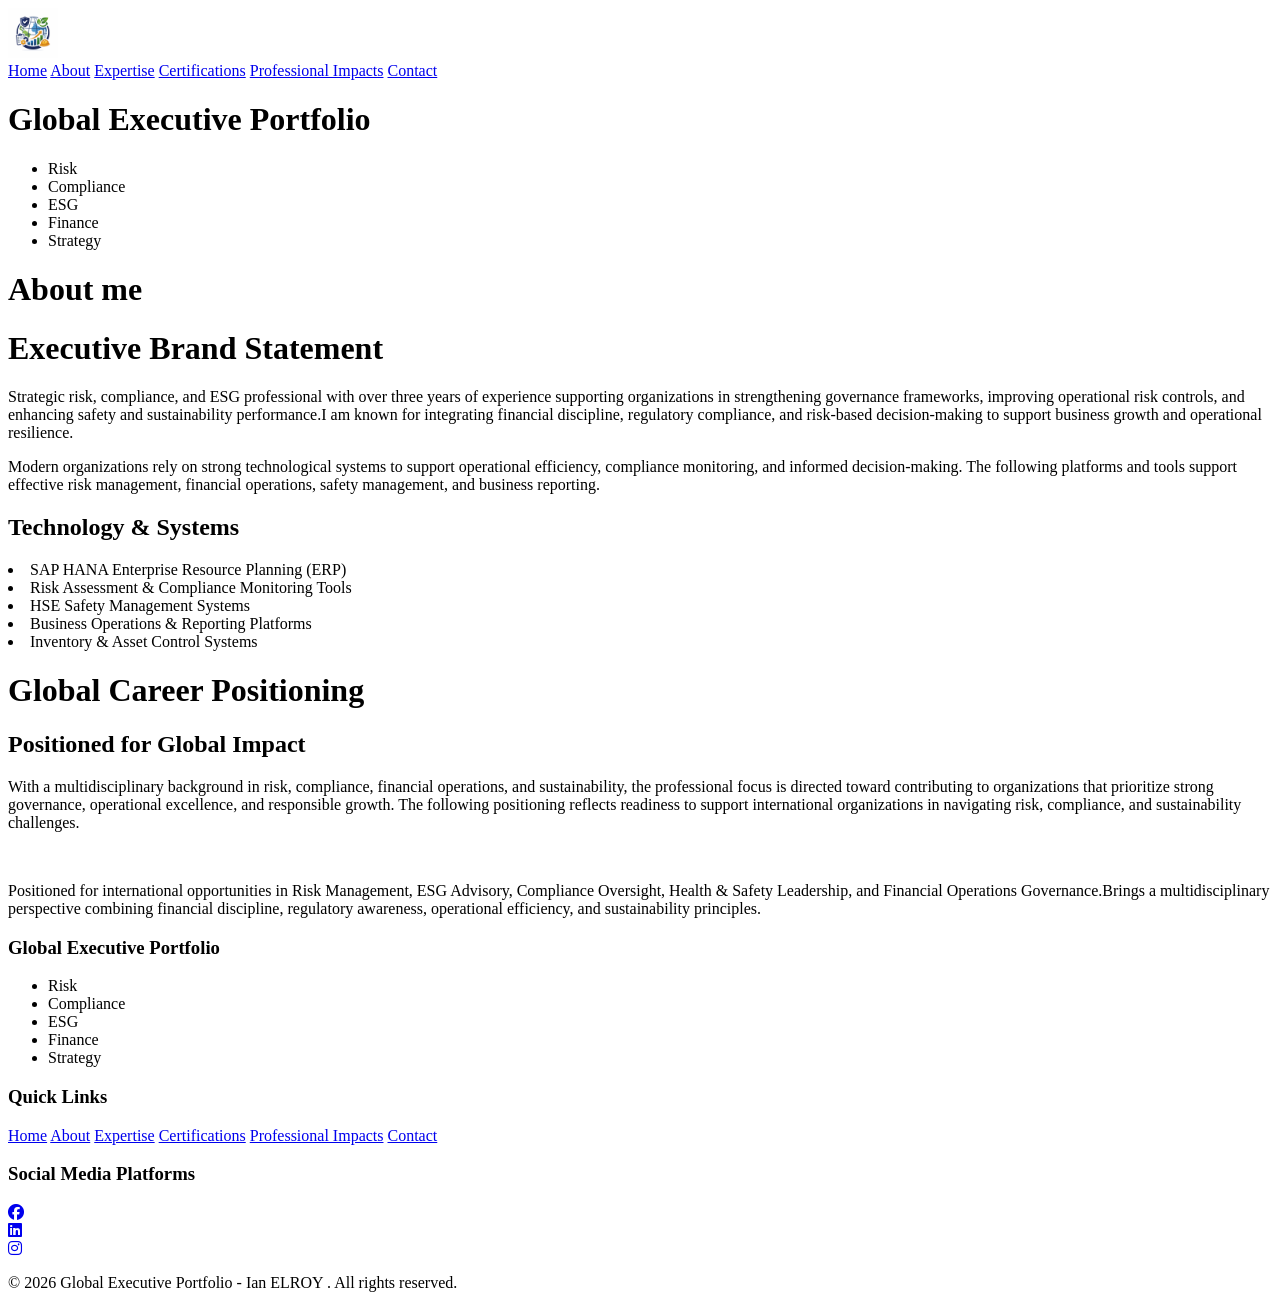
==== about.html @ 06d78c60 "first commit" ====
<!DOCTYPE html>
<html lang="en">
<head>
    <meta charset="UTF-8">
    <meta name="viewport" content="width=device-width, initial-scale=1.0">
    <title>Ian Elroy | Global Executive Portfolio</title>
    <link rel="stylesheet" href="styles.css">
     <link rel="stylesheet" href="https://cdnjs.cloudflare.com/ajax/libs/font-awesome/6.5.0/css/all.min.css">
    <img src="Portfolio icon.png" alt="portfolio icon" width="50px">
</head>
<body>
    <div class="navbar">
        <nav>
          <a href="index.html">Home</a>
          <a href="about.html">About</a>
          <a href="expertise.html">Expertise</a>
          <a href="certifications.html">Certifications</a>
          <a href="professional impact.html">Professional Impacts</a>
          <a href="contact.html">Contact</a>

        </nav>
    </div>
     <div>
        <h1>Global Executive Portfolio</h1>
        <ul>
            <li>Risk</li>
            <li>Compliance</li>
            <li>ESG</li>
            <li>Finance</li>
            <li>Strategy</li>
        </ul>
    </div>
    <h1>About me</h1>
    <div>
        <div>
            <h1>Executive Brand Statement</h1>
        <p>
            Strategic risk, compliance, and ESG professional with over three years of experience supporting
             organizations in strengthening governance frameworks, improving operational risk controls, and enhancing
              safety and sustainability performance.I am known for integrating financial discipline, regulatory compliance, 
              and risk-based decision-making to support business growth and operational resilience.
        </p>
        <p>
           Modern organizations rely on strong technological systems to support operational efficiency,
            compliance monitoring, and informed decision-making. The following platforms and tools support
             effective risk management, financial operations, safety management, and business reporting.
             
             <h2>Technology & Systems</h2>
             <li>SAP HANA Enterprise Resource Planning (ERP)</li>
             <li>Risk Assessment & Compliance Monitoring Tools</li>
             <li>HSE Safety Management Systems</li>
             <li>Business Operations & Reporting Platforms</li>
             <li>Inventory & Asset Control Systems</li>
        </p>
        </div>

    </div>
    <div>
        <h1>Global Career Positioning</h1>
        <h2>Positioned for Global Impact</h2>
        <p>
           With a multidisciplinary background in risk, compliance, financial operations, and sustainability, 
           the professional focus is directed toward contributing to organizations that prioritize strong governance,
            operational excellence, and responsible growth. The following positioning reflects readiness to
             support international organizations in navigating risk, compliance, and sustainability challenges. 
        </p><br>

        <p>
         Positioned for international opportunities in Risk Management, ESG Advisory, Compliance Oversight,
          Health & Safety Leadership, and Financial Operations Governance.Brings a multidisciplinary perspective
           combining financial discipline, regulatory awareness, operational efficiency, and sustainability principles.
        </p>
    </div>
     <div class="footer">
        <div class="global">
        <h3>Global Executive Portfolio</h3>
        <ul>
            <li>Risk</li>
            <li>Compliance</li>
            <li>ESG</li>
            <li>Finance</li>
            <li>Strategy</li>
        </ul>
        </div>
         
        <div class="quick-links">
        <h3>Quick Links</h3>
          <a href="index.html">Home</a>
          <a href="about.html">About</a>
          <a href="expertise.html">Expertise</a>
          <a href="certifications.html">Certifications</a>
          <a href="professional impact.html">Professional Impacts</a>
          <a href="contact.html">Contact</a>
          </div>

       <div class="media">
          <h3>Social Media Platforms</h3>
          <a href="https://facebook.com.com/Elroy Ian" target="_blank">
<i class="fa-brands fa-facebook"></i>
</a><br>

<a href="https://linkedin.com/in/yourusername" target="_blank">   
<i class="fa-brands fa-linkedin"></i>
</a><br>

<a href="https://instagram.com/_elroy4" target="_blank">  
<i class="fa-brands fa-instagram"></i>
</a><br>
   </div>
   <div>

   </div class="foote-bottom">
   <p>&copy; 2026 Global Executive Portfolio - Ian ELROY . All rights reserved.</p>

    </div>
    </div>
    
    
</body>
</html>
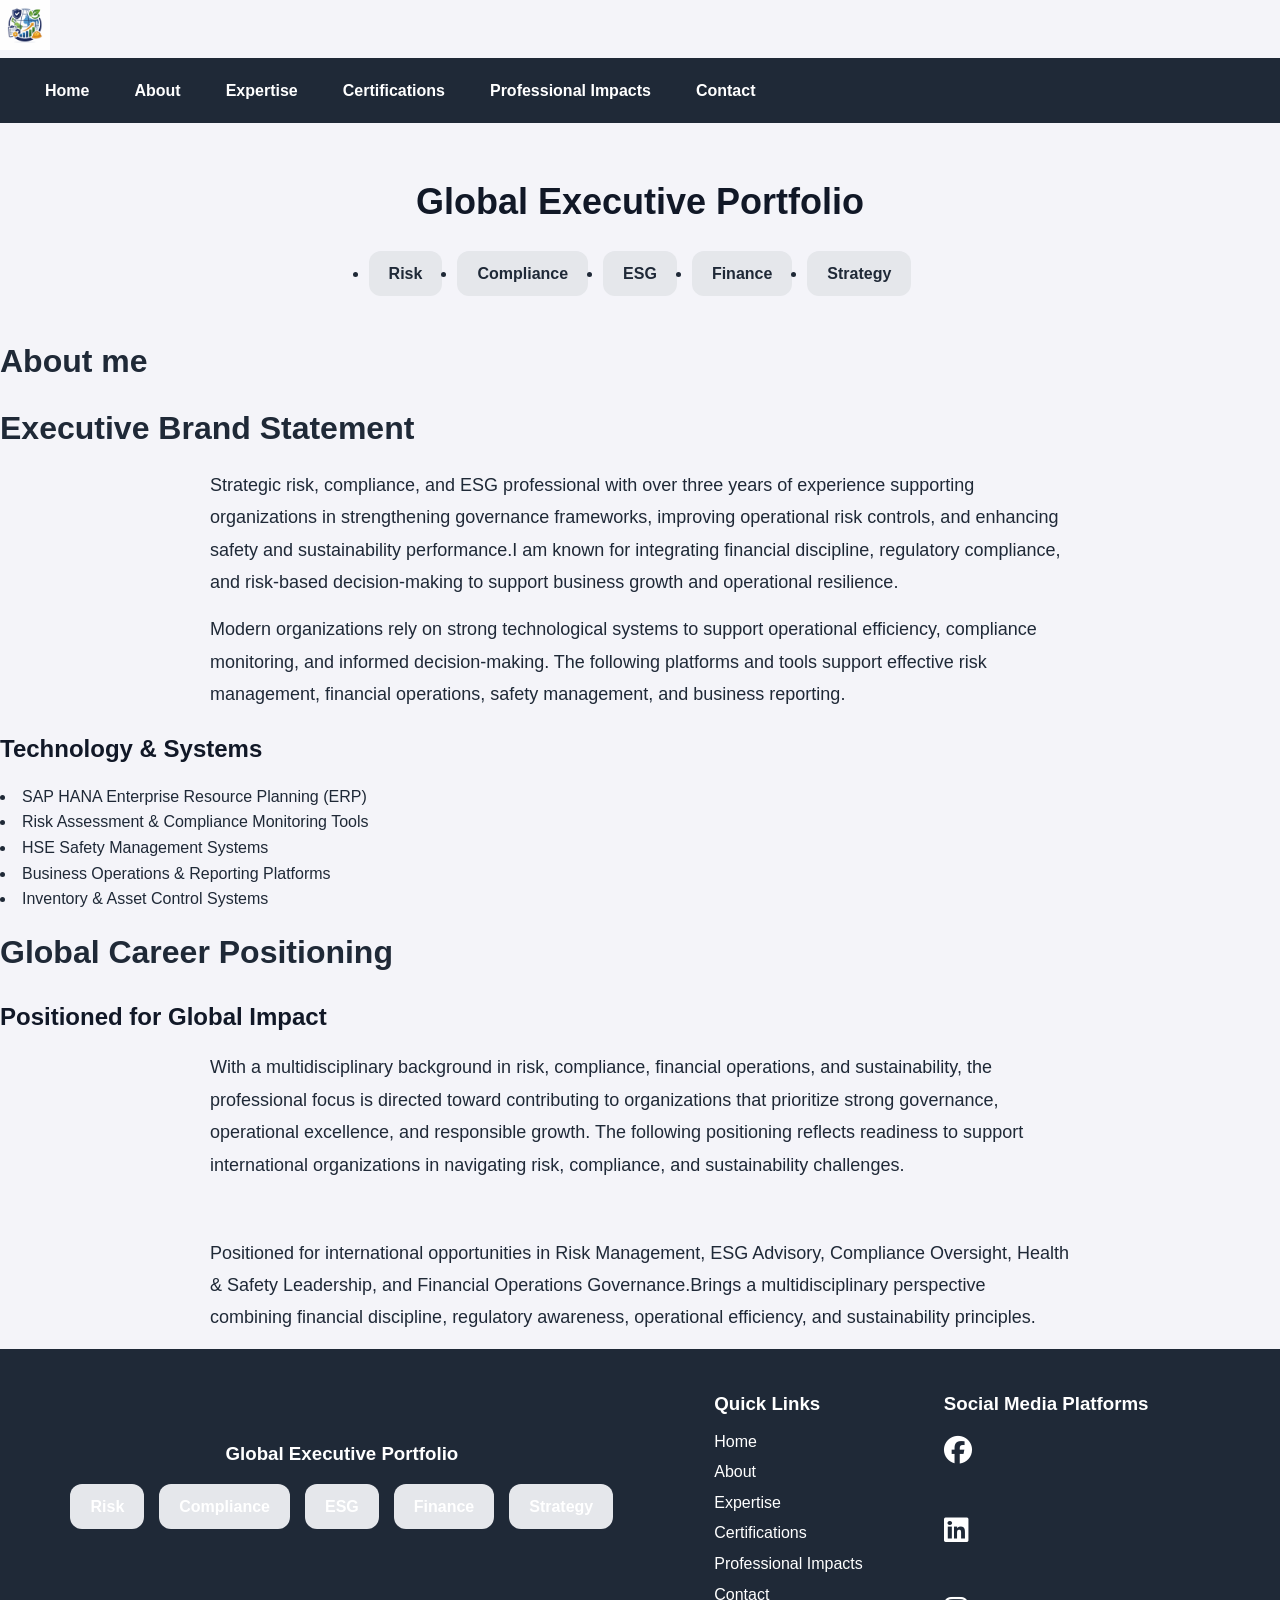
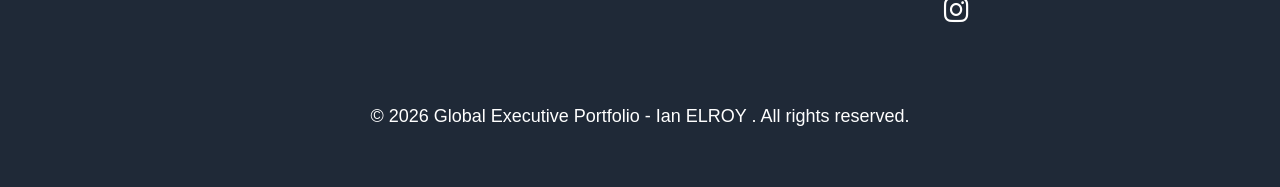
==== commit 9b12ec90: "added class to divs styled all the pages" ====
--- a/about.html
+++ b/about.html
@@ -10,7 +10,7 @@
 </head>
 <body>
     <div class="navbar">
-        <nav>
+        <nav class="nav-links">
           <a href="index.html">Home</a>
           <a href="about.html">About</a>
           <a href="expertise.html">Expertise</a>
@@ -20,7 +20,7 @@
 
         </nav>
     </div>
-     <div>
+     <div class="global">
         <h1>Global Executive Portfolio</h1>
         <ul>
             <li>Risk</li>
@@ -32,15 +32,15 @@
     </div>
     <h1>About me</h1>
     <div>
-        <div>
+        <div class="brand-statement">
             <h1>Executive Brand Statement</h1>
-        <p>
+        <p id="paragraph">
             Strategic risk, compliance, and ESG professional with over three years of experience supporting
              organizations in strengthening governance frameworks, improving operational risk controls, and enhancing
               safety and sustainability performance.I am known for integrating financial discipline, regulatory compliance, 
               and risk-based decision-making to support business growth and operational resilience.
         </p>
-        <p>
+        <p id="paragraph">
            Modern organizations rely on strong technological systems to support operational efficiency,
             compliance monitoring, and informed decision-making. The following platforms and tools support
              effective risk management, financial operations, safety management, and business reporting.
@@ -55,17 +55,17 @@
         </div>
 
     </div>
-    <div>
+    <div class="career-positioning">
         <h1>Global Career Positioning</h1>
         <h2>Positioned for Global Impact</h2>
-        <p>
+        <p class="paragraph">
            With a multidisciplinary background in risk, compliance, financial operations, and sustainability, 
            the professional focus is directed toward contributing to organizations that prioritize strong governance,
             operational excellence, and responsible growth. The following positioning reflects readiness to
              support international organizations in navigating risk, compliance, and sustainability challenges. 
         </p><br>
 
-        <p>
+        <p class="paragraph">
          Positioned for international opportunities in Risk Management, ESG Advisory, Compliance Oversight,
           Health & Safety Leadership, and Financial Operations Governance.Brings a multidisciplinary perspective
            combining financial discipline, regulatory awareness, operational efficiency, and sustainability principles.
@@ -109,7 +109,7 @@
    </div>
    <div>
 
-   </div class="foote-bottom">
+   </div class="footer-bottom">
    <p>&copy; 2026 Global Executive Portfolio - Ian ELROY . All rights reserved.</p>
 
     </div>
--- a/styles.css
+++ b/styles.css
@@ -0,0 +1,244 @@
+/* =================== GENERAL RESET =================== */
+* {
+    box-sizing: border-box;
+    margin: 0;
+    padding: 0;
+}
+
+body {
+    font-family: 'Segoe UI', Tahoma, Geneva, Verdana, sans-serif;
+    background-color: #f4f4f9;
+    color: #1f2937;
+    line-height: 1.6;
+}
+
+/* =================== NAVBAR =================== */
+.navbar {
+    background-color: #1f2937;
+    display: flex;
+    align-items: center;
+    justify-content: space-between;
+    padding: 12px 30px;
+    flex-wrap: wrap;
+}
+
+.navbar img {
+    border-radius: 50%;
+    margin-right: 20px;
+    width: 50px;
+}
+
+.nav-links {
+    display: flex;
+    gap: 15px;
+    flex-wrap: wrap;
+}
+
+.nav-links a {
+    color: white;
+    text-decoration: none;
+    padding: 8px 15px;
+    border-radius: 6px;
+    font-weight: 600;
+    transition: 0.3s;
+}
+
+.nav-links a:hover,
+.nav-links a.active {
+    background-color: gold;
+    color: #1f2937;
+}
+
+/* =================== GLOBAL HERO =================== */
+.global {
+    text-align: center;
+    margin: 50px 20px 40px;
+}
+
+.global h1 {
+    font-size: 36px;
+    margin-bottom: 20px;
+    color: #111827;
+}
+
+.global ul {
+    display: flex;
+    justify-content: center;
+    gap: 15px;
+    flex-wrap: wrap;
+    margin-top: 15px;
+}
+
+.global ul li {
+    background: #e5e7eb;
+    padding: 10px 20px;
+    border-radius: 12px;
+    font-weight: 600;
+    transition: 0.3s;
+}
+
+.global ul li:hover {
+    background-color: gold;
+    color: #1f2937;
+}
+
+/* =================== HEADINGS & PARAGRAPHS =================== */
+h1, h2, h3 {
+    margin-bottom: 15px;
+    font-weight: 700;
+}
+
+h2 {
+    color: #111827;
+    margin-top: 20px;
+}
+
+p, .paragraph, .impact, .para {
+    max-width: 900px;
+    margin: 15px auto;
+    padding: 0 20px;
+    font-size: 18px;
+    line-height: 1.8;
+}
+
+/* =================== EXPERTISE & CERTIFICATIONS =================== */
+.expertise li,
+.professional-certs li {
+    background-color: #e5e7eb;
+    margin: 8px 0;
+    padding: 10px 15px;
+    border-radius: 8px;
+    transition: 0.3s;
+    font-weight: 500;
+}
+
+.expertise li:hover,
+.professional-certs li:hover {
+    background-color: gold;
+    color: #1f2937;
+}
+
+/* =================== FORMS =================== */
+.forms form {
+    max-width: 600px;
+    margin: 20px auto;
+    display: flex;
+    flex-direction: column;
+    gap: 15px;
+}
+
+.forms input,
+.forms textarea {
+    padding: 12px;
+    border-radius: 6px;
+    border: 1px solid #d1d5db;
+    font-size: 16px;
+    resize: vertical;
+    transition: 0.3s;
+}
+
+.forms input:focus,
+.forms textarea:focus {
+    border-color: gold;
+    outline: none;
+}
+
+.forms button {
+    padding: 12px 20px;
+    background-color: #1f2937;
+    color: white;
+    font-size: 16px;
+    border: none;
+    border-radius: 6px;
+    cursor: pointer;
+    transition: 0.3s;
+    font-weight: 600;
+}
+
+.forms button:hover {
+    background-color: gold;
+    color: #1f2937;
+}
+
+/* =================== SOCIAL MEDIA ICONS =================== */
+.media a,
+.social-media a {
+    font-size: 28px;
+    margin-right: 15px;
+    transition: 0.3s;
+    color: #1f2937;
+}
+
+.media a:hover,
+.social-media a:hover {
+    color: gold;
+}
+
+/* =================== FOOTER =================== */
+.footer {
+    background-color: #1f2937;
+    color: white;
+    display: flex;
+    flex-wrap: wrap;
+    justify-content: space-around;
+    padding: 40px 20px;
+    gap: 20px;
+}
+
+.footer h3 {
+    margin-bottom: 10px;
+}
+
+.footer ul {
+    list-style: none;
+    padding: 0;
+}
+
+.footer a {
+    color: white;
+    text-decoration: none;
+    display: block;
+    margin: 5px 0;
+    transition: 0.3s;
+}
+
+.footer a:hover {
+    color: gold;
+}
+
+.footer-bottom {
+    width: 100%;
+    text-align: center;
+    margin-top: 20px;
+    border-top: 1px solid #374151;
+    padding-top: 15px;
+}
+
+/* =================== BUTTONS GENERAL =================== */
+button, .btn {
+    cursor: pointer;
+    border-radius: 6px;
+    transition: 0.3s;
+}
+
+button:hover, .btn:hover {
+    transform: scale(1.05);
+}
+
+/* =================== RESPONSIVE =================== */
+@media (max-width: 768px) {
+    .global ul {
+        flex-direction: column;
+        gap: 10px;
+    }
+
+    .footer {
+        flex-direction: column;
+        text-align: center;
+    }
+
+    .nav-links {
+        flex-direction: column;
+        gap: 10px;
+    }
+}
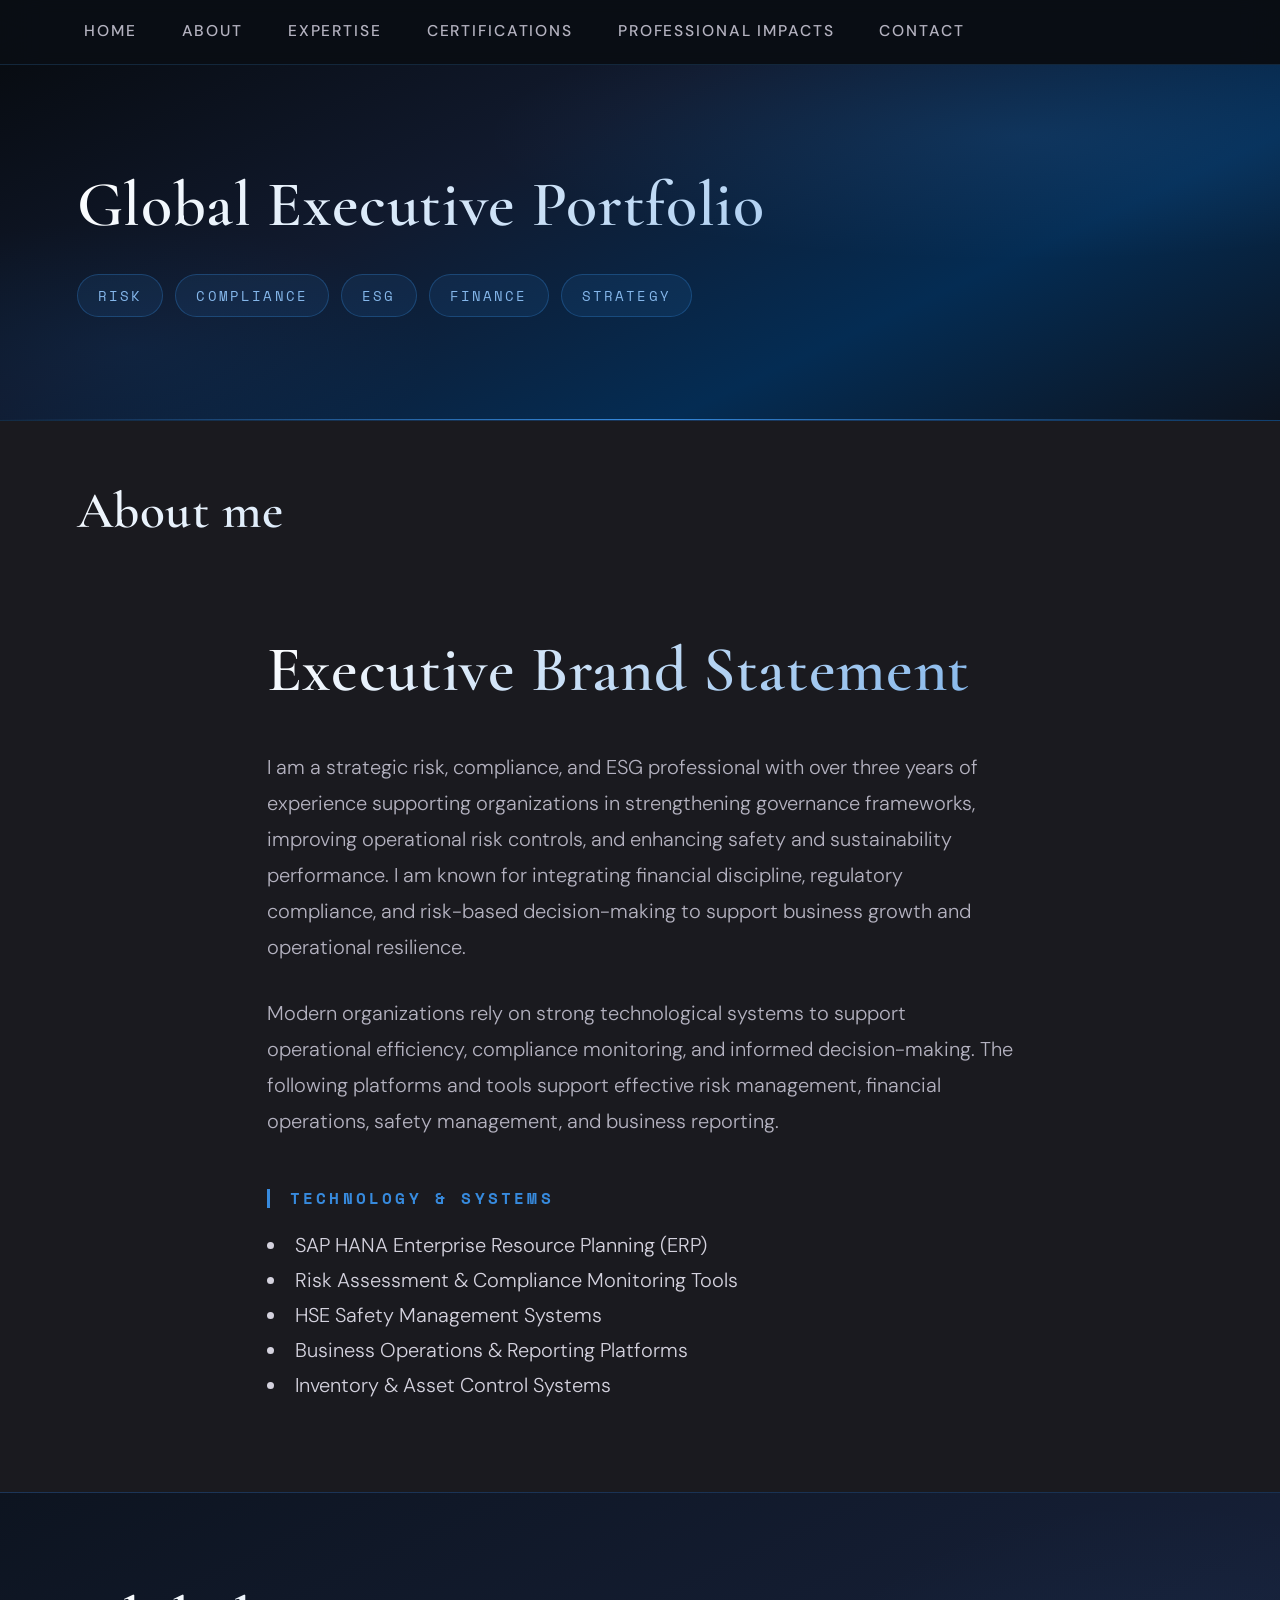
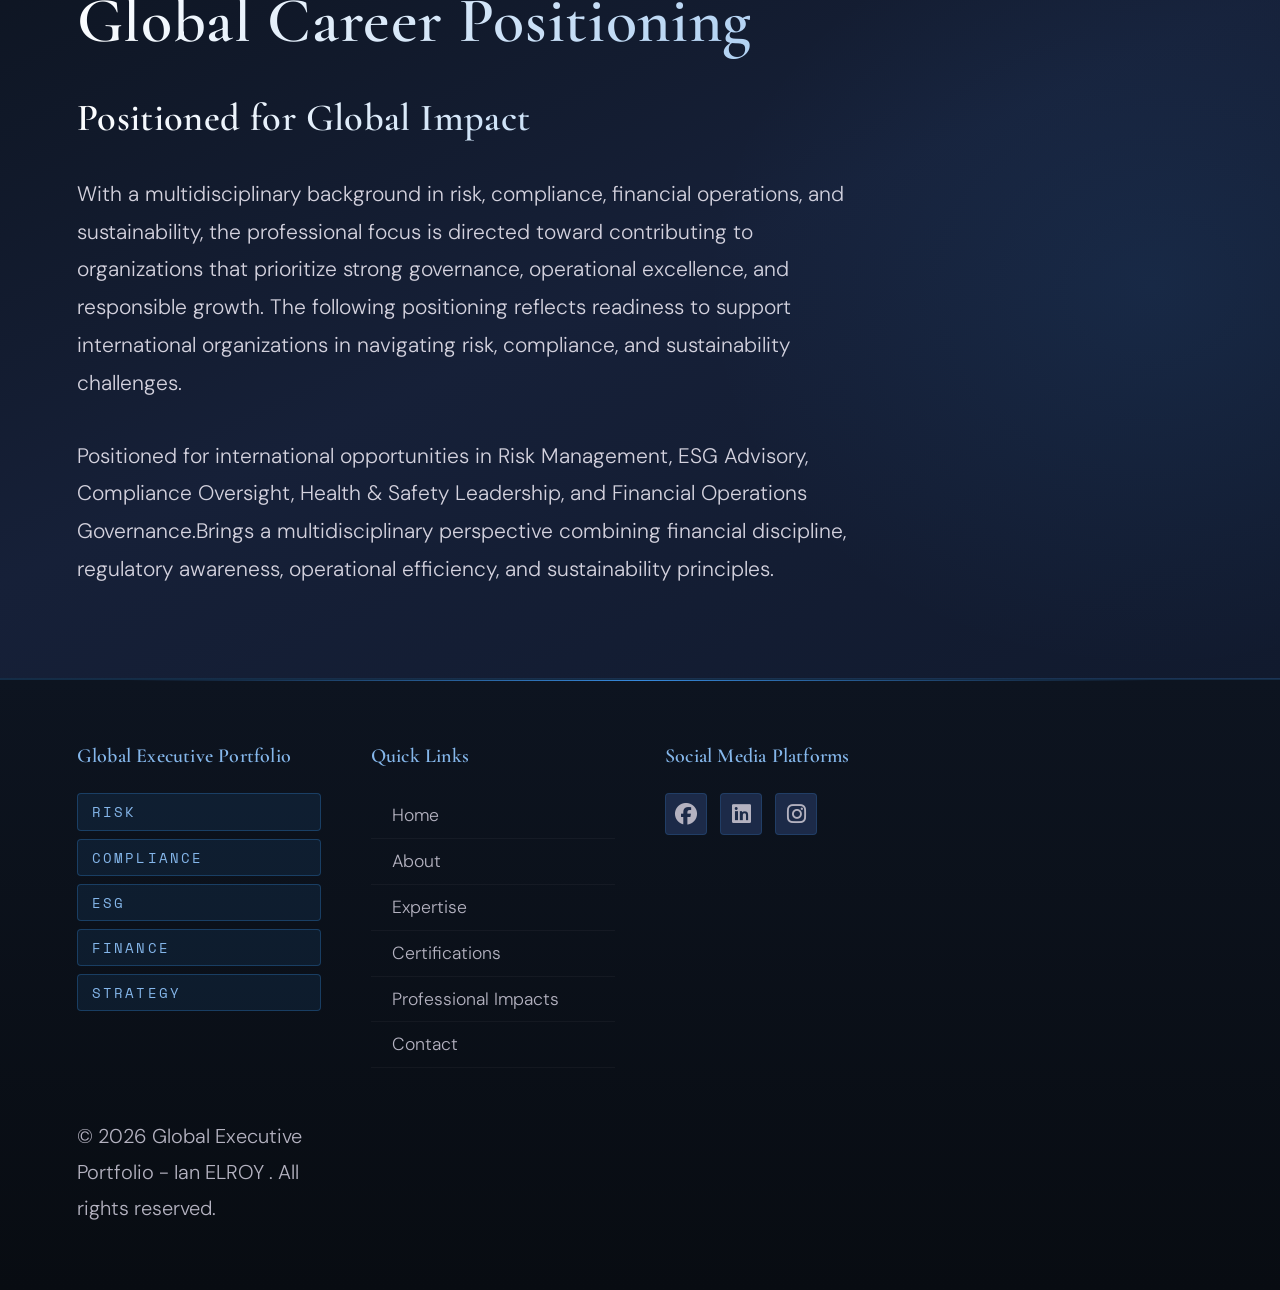
==== commit 50a1689f: "improved on the styling added some content" ====
--- a/about.html
+++ b/about.html
@@ -5,8 +5,9 @@
     <meta name="viewport" content="width=device-width, initial-scale=1.0">
     <title>Ian Elroy | Global Executive Portfolio</title>
     <link rel="stylesheet" href="styles.css">
+    <link rel="icon" type="image/x-icon" href="Portfolio icon.png">
      <link rel="stylesheet" href="https://cdnjs.cloudflare.com/ajax/libs/font-awesome/6.5.0/css/all.min.css">
-    <img src="Portfolio icon.png" alt="portfolio icon" width="50px">
+   
 </head>
 <body>
     <div class="navbar">
@@ -35,9 +36,9 @@
         <div class="brand-statement">
             <h1>Executive Brand Statement</h1>
         <p id="paragraph">
-            Strategic risk, compliance, and ESG professional with over three years of experience supporting
+           I am a strategic risk, compliance, and ESG professional with over three years of experience supporting
              organizations in strengthening governance frameworks, improving operational risk controls, and enhancing
-              safety and sustainability performance.I am known for integrating financial discipline, regulatory compliance, 
+              safety and sustainability performance. I am known for integrating financial discipline, regulatory compliance, 
               and risk-based decision-making to support business growth and operational resilience.
         </p>
         <p id="paragraph">
@@ -56,8 +57,8 @@
 
     </div>
     <div class="career-positioning">
-        <h1>Global Career Positioning</h1>
-        <h2>Positioned for Global Impact</h2>
+        <h1>Global Career Positioning</h1><br>
+        <h2>Positioned for Global Impact</h2><br>
         <p class="paragraph">
            With a multidisciplinary background in risk, compliance, financial operations, and sustainability, 
            the professional focus is directed toward contributing to organizations that prioritize strong governance,
--- a/styles.css
+++ b/styles.css
@@ -1,244 +1,967 @@
-/* =================== GENERAL RESET =================== */
-* {
-    box-sizing: border-box;
-    margin: 0;
-    padding: 0;
+/* ============================================
+   IAN ELROY | GLOBAL EXECUTIVE PORTFOLIO
+   Modern Executive CSS — Dark Edition
+   ============================================ */
+
+@import url('https://fonts.googleapis.com/css2?family=Cormorant+Garamond:wght@300;400;600&family=DM+Sans:wght@300;400;500;600&family=Space+Mono&display=swap');
+
+/* ── CSS Variables ── */
+:root {
+  --blue-50:  #e6f1fb;
+  --blue-200: #85b7eb;
+  --blue-400: #378add;
+  --blue-600: #185fa5;
+  --blue-800: #0c447c;
+  --blue-900: #042c53;
+
+  --dark-900: #080c12;
+  --dark-800: #0d1420;
+  --dark-700: #111a2e;
+  --dark-600: #162038;
+  --dark-500: #1c2a48;
+  --dark-400: #243058;
+
+  --grey-900: #1a1a1f;
+  --grey-800: #222228;
+  --grey-700: #2e2e36;
+  --grey-600: #3a3a44;
+  --grey-200: #b4b2c0;
+  --grey-100: #d4d2de;
+  --grey-50:  #f0eff5;
+
+  --accent: #378add;
+  --accent-light: #85b7eb;
+  --accent-glow: rgba(55, 138, 221, 0.25);
+
+  --font-display: 'Cormorant Garamond', Georgia, serif;
+  --font-body: 'DM Sans', system-ui, sans-serif;
+  --font-mono: 'Space Mono', monospace;
+
+  --ease-out: cubic-bezier(0.16, 1, 0.3, 1);
+  --ease-in-out: cubic-bezier(0.76, 0, 0.24, 1);
+
+  --radius-sm: 4px;
+  --radius-md: 10px;
+  --radius-lg: 18px;
+  --radius-xl: 28px;
+
+  --shadow-blue: 0 0 40px rgba(55, 138, 221, 0.15);
+  --shadow-card: 0 8px 40px rgba(0, 0, 0, 0.45);
+}
+
+/* ── Reset & Base ── */
+*, *::before, *::after {
+  box-sizing: border-box;
+  margin: 0;
+  padding: 0;
+}
+
+html {
+  scroll-behavior: smooth;
+  font-size: 20px;
 }
 
 body {
-    font-family: 'Segoe UI', Tahoma, Geneva, Verdana, sans-serif;
-    background-color: #f4f4f9;
-    color: #1f2937;
-    line-height: 1.6;
-}
-
-/* =================== NAVBAR =================== */
+  font-family: var(--font-body);
+  font-weight: 300;
+  line-height: 1.75;
+  color: var(--grey-100);
+  background-color: var(--grey-900);
+  overflow-x: hidden;
+  -webkit-font-smoothing: antialiased;
+}
+
+/* ── Typography ── */
+h1, h2, h3 {
+  font-family: var(--font-display);
+  font-weight: 600;
+  letter-spacing: 0.01em;
+  line-height: 1.2;
+  animation: fadeSlideIn 0.9s var(--ease-out) both;
+}
+
+h1 { font-size: clamp(2rem, 5vw, 3.5rem); }
+h2 { font-size: clamp(1.4rem, 3vw, 2.2rem); }
+h3 { font-size: clamp(1.1rem, 2vw, 1.5rem); }
+
+p { font-size: 1rem; color: var(--grey-200); line-height: 1.8; }
+
+a {
+  color: var(--accent-light);
+  text-decoration: none;
+  transition: color 0.3s var(--ease-out);
+}
+a:hover { color: #fff; }
+
+ul { list-style: none; }
+
+/* ── Animations ── */
+@keyframes fadeSlideIn {
+  from { opacity: 0; transform: translateY(24px); }
+  to   { opacity: 1; transform: translateY(0); }
+}
+
+@keyframes pulseGlow {
+  0%, 100% { box-shadow: 0 0 0 0 var(--accent-glow); }
+  50%       { box-shadow: 0 0 0 12px transparent; }
+}
+
+@keyframes borderShimmer {
+  0%   { background-position: 0% 50%; }
+  100% { background-position: 200% 50%; }
+}
+
+/* Heading color animation — ease-in-out blue effect */
+h1, h2 {
+  background: linear-gradient(135deg, #fff 0%, var(--accent-light) 50%, #fff 100%);
+  background-size: 200% auto;
+  -webkit-background-clip: text;
+  -webkit-text-fill-color: transparent;
+  background-clip: text;
+  animation: fadeSlideIn 0.9s var(--ease-out) both, borderShimmer 5s var(--ease-in-out) infinite;
+}
+
+h3 {
+  color: var(--accent-light);
+  animation: fadeSlideIn 0.9s var(--ease-out) both;
+}
+
+/* =============================================
+   NAVBAR
+   ============================================= */
 .navbar {
-    background-color: #1f2937;
-    display: flex;
-    align-items: center;
-    justify-content: space-between;
-    padding: 12px 30px;
-    flex-wrap: wrap;
-}
-
-.navbar img {
-    border-radius: 50%;
-    margin-right: 20px;
-    width: 50px;
+  position: sticky;
+  top: 0;
+  z-index: 1000;
+  background: rgba(8, 12, 18, 0.85);
+  backdrop-filter: blur(20px) saturate(180%);
+  border-bottom: 1px solid rgba(55, 138, 221, 0.2);
+  padding: 0 clamp(1.5rem, 5vw, 4rem);
 }
 
 .nav-links {
-    display: flex;
-    gap: 15px;
-    flex-wrap: wrap;
+  display: flex;
+  align-items: center;
+  gap: 0.25rem;
+  height: 64px;
+  flex-wrap: wrap;
 }
 
 .nav-links a {
-    color: white;
-    text-decoration: none;
-    padding: 8px 15px;
-    border-radius: 6px;
-    font-weight: 600;
-    transition: 0.3s;
-}
-
-.nav-links a:hover,
-.nav-links a.active {
-    background-color: gold;
-    color: #1f2937;
-}
-
-/* =================== GLOBAL HERO =================== */
+  font-family: var(--font-body);
+  font-size: 0.78rem;
+  font-weight: 500;
+  letter-spacing: 0.12em;
+  text-transform: uppercase;
+  color: var(--grey-200);
+  padding: 0.5rem 1rem;
+  border-radius: var(--radius-sm);
+  position: relative;
+  transition: color 0.35s var(--ease-out), background 0.35s var(--ease-out);
+}
+
+.nav-links a::after {
+  content: '';
+  position: absolute;
+  bottom: 4px;
+  left: 50%;
+  transform: translateX(-50%) scaleX(0);
+  width: 60%;
+  height: 1.5px;
+  background: var(--accent);
+  border-radius: 2px;
+  transition: transform 0.35s var(--ease-out);
+}
+
+.nav-links a:hover {
+  color: #fff;
+  background: rgba(55, 138, 221, 0.08);
+}
+
+.nav-links a:hover::after {
+  transform: translateX(-50%) scaleX(1);
+}
+
+/* =============================================
+   HERO HEADER — Global Banner
+   (Blue + Black gradient — home, about, certifications)
+   ============================================= */
 .global {
-    text-align: center;
-    margin: 50px 20px 40px;
+  background: linear-gradient(155deg, var(--dark-900) 0%, var(--dark-700) 35%, var(--blue-900) 70%, var(--dark-800) 100%);
+  padding: clamp(3rem, 8vw, 6rem) clamp(1.5rem, 6vw, 5rem);
+  position: relative;
+  overflow: hidden;
+  border-bottom: 1px solid rgba(55, 138, 221, 0.25);
+}
+
+.global::before {
+  content: '';
+  position: absolute;
+  inset: 0;
+  background:
+    radial-gradient(ellipse 60% 50% at 80% 20%, rgba(55, 138, 221, 0.15) 0%, transparent 70%),
+    radial-gradient(ellipse 40% 60% at 10% 80%, rgba(12, 68, 124, 0.2) 0%, transparent 60%);
+  pointer-events: none;
+}
+
+.global::after {
+  content: '';
+  position: absolute;
+  bottom: 0;
+  left: 0;
+  right: 0;
+  height: 1px;
+  background: linear-gradient(90deg, transparent, var(--accent), transparent);
 }
 
 .global h1 {
-    font-size: 36px;
-    margin-bottom: 20px;
-    color: #111827;
+  margin-bottom: 1.5rem;
+  position: relative;
+  z-index: 1;
+}
+
+.global h3 {
+  font-size: 1.1rem;
+  margin-bottom: 1rem;
 }
 
 .global ul {
-    display: flex;
-    justify-content: center;
-    gap: 15px;
-    flex-wrap: wrap;
-    margin-top: 15px;
+  display: flex;
+  flex-wrap: wrap;
+  gap: 0.6rem;
+  position: relative;
+  z-index: 1;
 }
 
 .global ul li {
-    background: #e5e7eb;
-    padding: 10px 20px;
-    border-radius: 12px;
-    font-weight: 600;
-    transition: 0.3s;
+  font-family: var(--font-mono);
+  font-size: 0.72rem;
+  letter-spacing: 0.15em;
+  text-transform: uppercase;
+  color: var(--accent-light);
+  background: rgba(55, 138, 221, 0.1);
+  border: 1px solid rgba(55, 138, 221, 0.3);
+  padding: 0.4rem 1rem;
+  border-radius: 100px;
+  transition: all 0.3s var(--ease-out);
 }
 
 .global ul li:hover {
-    background-color: gold;
-    color: #1f2937;
-}
-
-/* =================== HEADINGS & PARAGRAPHS =================== */
-h1, h2, h3 {
-    margin-bottom: 15px;
-    font-weight: 700;
-}
-
-h2 {
-    color: #111827;
-    margin-top: 20px;
-}
-
-p, .paragraph, .impact, .para {
-    max-width: 900px;
-    margin: 15px auto;
-    padding: 0 20px;
-    font-size: 18px;
-    line-height: 1.8;
-}
-
-/* =================== EXPERTISE & CERTIFICATIONS =================== */
-.expertise li,
+  background: rgba(55, 138, 221, 0.25);
+  border-color: var(--accent);
+  transform: translateY(-2px);
+}
+
+/* =============================================
+   WELCOME SECTION (Home Page)
+   ============================================= */
+.welcome {
+  display: grid;
+  grid-template-columns: 1fr 1fr;
+  gap: 4rem;
+  align-items: center;
+  padding: clamp(3rem, 7vw, 6rem) clamp(1.5rem, 6vw, 5rem);
+  background: var(--grey-900);
+  position: relative;
+}
+
+.welcome::before {
+  content: '';
+  position: absolute;
+  top: 0; left: 0; right: 0;
+  height: 1px;
+  background: linear-gradient(90deg, transparent, rgba(55, 138, 221, 0.3), transparent);
+}
+
+.welcome h2 {
+  font-size: clamp(1.2rem, 2vw, 1.6rem);
+  color: var(--accent);
+  -webkit-text-fill-color: var(--accent);
+  background: none;
+  animation: fadeSlideIn 0.8s var(--ease-out) 0.1s both;
+  margin-bottom: 0.5rem;
+}
+
+.paragragh-1 { animation: fadeSlideIn 0.8s var(--ease-out) 0.3s both; }
+
+/* Image — hover brightening + blue border box */
+.img {
+  position: relative;
+  display: inline-block;
+  animation: fadeSlideIn 0.9s var(--ease-out) 0.2s both;
+}
+
+.img::before {
+  content: '';
+  position: absolute;
+  inset: -3px;
+  background: linear-gradient(135deg, var(--accent), var(--blue-800), var(--accent-light), var(--blue-600));
+  border-radius: var(--radius-lg);
+  z-index: 0;
+  background-size: 300% 300%;
+  animation: borderShimmer 4s linear infinite;
+}
+
+.img img,
+.welcome img {
+  display: block;
+  width: 100%;
+  max-width: 420px;
+  height: auto;
+  border-radius: calc(var(--radius-lg) - 2px);
+  position: relative;
+  z-index: 1;
+  filter: brightness(0.85) contrast(1.05);
+  transition:
+    filter 0.5s var(--ease-out),
+    transform 0.5s var(--ease-out);
+}
+
+.img:hover img,
+.welcome .img:hover img {
+  filter: brightness(1.1) contrast(1.05) saturate(1.1);
+  transform: scale(1.02);
+}
+
+/* =============================================
+   ABOUT PAGE
+   ============================================= */
+.brand-statement {
+  background: var(--grey-900);
+  padding: clamp(3rem, 7vw, 6rem) clamp(1.5rem, 6vw, 5rem);
+  max-width: 900px;
+  margin: 0 auto;
+  animation: fadeSlideIn 0.9s var(--ease-out) both;
+}
+
+.brand-statement h1 { margin-bottom: 2rem; }
+
+.brand-statement h2 {
+  font-family: var(--font-mono);
+  font-size: 0.8rem;
+  letter-spacing: 0.2em;
+  text-transform: uppercase;
+  color: var(--accent);
+  -webkit-text-fill-color: var(--accent);
+  background: none;
+  animation: none;
+  margin: 2.5rem 0 1rem;
+  border-left: 3px solid var(--accent);
+  padding-left: 1rem;
+}
+
+#paragraph {
+  margin-bottom: 1.5rem;
+  font-size: 1rem;
+  color: var(--grey-200);
+}
+
+#paragraph li {
+  padding: 0.5rem 0 0.5rem 1.5rem;
+  font-size: 0.95rem;
+  color: var(--grey-100);
+  position: relative;
+  border-bottom: 1px solid rgba(255,255,255,0.05);
+}
+
+#paragraph li::before {
+  content: '▸';
+  position: absolute;
+  left: 0;
+  color: var(--accent);
+}
+
+/* Career Positioning */
+.career-positioning {
+  background: linear-gradient(155deg, var(--dark-800) 0%, var(--dark-600) 50%, var(--dark-700) 100%);
+  padding: clamp(3rem, 7vw, 6rem) clamp(1.5rem, 6vw, 5rem);
+  position: relative;
+  border-top: 1px solid rgba(55, 138, 221, 0.2);
+  border-bottom: 1px solid rgba(55, 138, 221, 0.2);
+}
+
+.career-positioning::before {
+  content: '';
+  position: absolute;
+  inset: 0;
+  background: radial-gradient(ellipse 50% 70% at 90% 50%, rgba(55, 138, 221, 0.1) 0%, transparent 70%);
+  pointer-events: none;
+}
+
+.career-positioning .paragraph {
+  max-width: 780px;
+  font-size: 1.05rem;
+  color: var(--grey-100);
+}
+
+/* =============================================
+   EXPERTISE PAGE
+   ============================================= */
+.expertise {
+  background: var(--grey-900);
+  padding: clamp(3rem, 7vw, 6rem) clamp(1.5rem, 6vw, 5rem);
+}
+
+.expertise h2 {
+  margin-bottom: 2rem;
+  font-size: 1.6rem;
+}
+
+.expertise .paragraph {
+  max-width: 820px;
+  margin-bottom: 3rem;
+  font-size: 1.05rem;
+}
+
+.expertise li {
+  display: flex;
+  align-items: center;
+  gap: 1rem;
+  background: var(--grey-800);
+  border: 1px solid var(--grey-700);
+  border-left: 3px solid var(--accent);
+  border-radius: var(--radius-md);
+  padding: 1.1rem 1.5rem;
+  margin-bottom: 0.75rem;
+  font-size: 0.95rem;
+  font-weight: 400;
+  color: var(--grey-100);
+  transition: all 0.35s var(--ease-out);
+  cursor: default;
+  animation: fadeSlideIn 0.6s var(--ease-out) both;
+}
+
+.expertise li:hover {
+  background: var(--grey-700);
+  border-left-color: var(--accent-light);
+  transform: translateX(6px);
+  color: #fff;
+  box-shadow: -4px 0 20px rgba(55, 138, 221, 0.2);
+}
+
+.expertise li::before {
+  content: '◆';
+  font-size: 0.6rem;
+  color: var(--accent);
+  flex-shrink: 0;
+  transition: color 0.3s;
+}
+
+.expertise li:hover::before {
+  color: var(--accent-light);
+}
+
+/* =============================================
+   CERTIFICATIONS PAGE
+   ============================================= */
+.certifications {
+  background: linear-gradient(155deg, var(--dark-900) 0%, var(--dark-700) 40%, var(--blue-900) 100%);
+  padding: clamp(3rem, 7vw, 6rem) clamp(1.5rem, 6vw, 5rem);
+  border-bottom: 1px solid rgba(55, 138, 221, 0.2);
+}
+
+.certifications .para {
+  max-width: 760px;
+  margin-top: 1.5rem;
+  font-size: 1.05rem;
+  color: var(--grey-100);
+}
+
+.professional-certs {
+  background: var(--grey-900);
+  padding: clamp(2.5rem, 6vw, 5rem) clamp(1.5rem, 6vw, 5rem);
+  display: grid;
+  grid-template-columns: repeat(auto-fill, minmax(280px, 1fr));
+  gap: 1rem;
+}
+
 .professional-certs li {
-    background-color: #e5e7eb;
-    margin: 8px 0;
-    padding: 10px 15px;
-    border-radius: 8px;
-    transition: 0.3s;
-    font-weight: 500;
-}
-
-.expertise li:hover,
+  background: linear-gradient(135deg, var(--dark-700), var(--dark-500));
+  border: 1px solid rgba(55, 138, 221, 0.2);
+  border-radius: var(--radius-md);
+  padding: 1.25rem 1.5rem;
+  font-size: 0.92rem;
+  color: var(--grey-100);
+  position: relative;
+  overflow: hidden;
+  transition: all 0.4s var(--ease-out);
+  animation: fadeSlideIn 0.6s var(--ease-out) both;
+}
+
+.professional-certs li::before {
+  content: '';
+  position: absolute;
+  inset: 0;
+  background: linear-gradient(135deg, rgba(55, 138, 221, 0.1), transparent);
+  opacity: 0;
+  transition: opacity 0.4s var(--ease-out);
+}
+
+.professional-certs li::after {
+  content: '✦';
+  position: absolute;
+  top: 1rem;
+  right: 1rem;
+  font-size: 0.7rem;
+  color: var(--accent);
+  opacity: 0.6;
+}
+
 .professional-certs li:hover {
-    background-color: gold;
-    color: #1f2937;
-}
-
-/* =================== FORMS =================== */
-.forms form {
-    max-width: 600px;
-    margin: 20px auto;
-    display: flex;
-    flex-direction: column;
-    gap: 15px;
-}
-
-.forms input,
-.forms textarea {
-    padding: 12px;
-    border-radius: 6px;
-    border: 1px solid #d1d5db;
-    font-size: 16px;
-    resize: vertical;
-    transition: 0.3s;
-}
-
-.forms input:focus,
-.forms textarea:focus {
-    border-color: gold;
-    outline: none;
-}
-
-.forms button {
-    padding: 12px 20px;
-    background-color: #1f2937;
-    color: white;
-    font-size: 16px;
-    border: none;
-    border-radius: 6px;
-    cursor: pointer;
-    transition: 0.3s;
-    font-weight: 600;
-}
-
-.forms button:hover {
-    background-color: gold;
-    color: #1f2937;
-}
-
-/* =================== SOCIAL MEDIA ICONS =================== */
-.media a,
+  border-color: var(--accent);
+  transform: translateY(-4px);
+  box-shadow: var(--shadow-blue), var(--shadow-card);
+  color: #fff;
+}
+
+.professional-certs li:hover::before { opacity: 1; }
+
+/* =============================================
+   PROFESSIONAL IMPACTS PAGE
+   ============================================= */
+.impact:first-of-type,
+div.impact h1:first-child {
+  background: linear-gradient(155deg, var(--dark-900) 0%, var(--dark-700) 40%, var(--blue-900) 100%);
+}
+
+div.impact {
+  padding: clamp(3rem, 7vw, 6rem) clamp(1.5rem, 6vw, 5rem);
+  background: var(--grey-900);
+}
+
+div.impact > h1:first-child {
+  background: linear-gradient(155deg, var(--dark-900), var(--dark-700), var(--blue-900));
+  margin: -clamp(3rem, 7vw, 6rem) -clamp(1.5rem, 6vw, 5rem) 3rem;
+  padding: clamp(3rem, 7vw, 6rem) clamp(1.5rem, 6vw, 5rem) 3rem;
+}
+
+div.impact h2 {
+  font-family: var(--font-mono);
+  font-size: 0.8rem;
+  letter-spacing: 0.2em;
+  text-transform: uppercase;
+  color: var(--accent);
+  -webkit-text-fill-color: var(--accent);
+  background: none;
+  animation: none;
+  margin-top: 2.5rem;
+  margin-bottom: 0.5rem;
+}
+
+p.impact {
+  font-size: 1rem;
+  color: var(--grey-200);
+  padding: 1rem 1.25rem;
+  background: var(--grey-800);
+  border-left: 3px solid var(--accent);
+  border-radius: 0 var(--radius-md) var(--radius-md) 0;
+  margin-bottom: 0.5rem;
+  transition: background 0.3s;
+}
+
+p.impact:hover {
+  background: var(--grey-700);
+  color: var(--grey-50);
+}
+
+/* =============================================
+   CONTACT PAGE
+   ============================================= */
+.connect {
+  background: linear-gradient(155deg, var(--dark-900) 0%, var(--dark-700) 40%, var(--blue-900) 100%);
+  padding: clamp(3rem, 7vw, 6rem) clamp(1.5rem, 6vw, 5rem);
+  border-bottom: 1px solid rgba(55, 138, 221, 0.2);
+}
+
+#ubeti {
+  max-width: 680px;
+  font-size: 1.05rem;
+  margin-top: 1.5rem;
+  color: var(--grey-100);
+}
+
+.reach-out {
+  background: var(--grey-900);
+  padding: clamp(2.5rem, 6vw, 5rem) clamp(1.5rem, 6vw, 5rem);
+}
+
+.reach-out > p {
+  margin-bottom: 1.25rem;
+  font-size: 1rem;
+}
+
+.reach-out > p a {
+  display: inline-flex;
+  align-items: center;
+  gap: 0.5rem;
+  background: rgba(55, 138, 221, 0.1);
+  border: 1px solid rgba(55, 138, 221, 0.3);
+  color: var(--accent-light);
+  padding: 0.3rem 0.9rem;
+  border-radius: 100px;
+  font-size: 0.88rem;
+  transition: all 0.3s var(--ease-out);
+}
+
+.reach-out > p a:hover {
+  background: rgba(55, 138, 221, 0.25);
+  border-color: var(--accent);
+  color: #fff;
+}
+
+/* Contact Form */
+.forms {
+  background: var(--grey-800);
+  border: 1px solid var(--grey-700);
+  border-radius: var(--radius-xl);
+  padding: clamp(2rem, 4vw, 3rem);
+  max-width: 640px;
+  margin-top: 2.5rem;
+  box-shadow: var(--shadow-card);
+  animation: fadeSlideIn 0.8s var(--ease-out) 0.2s both;
+}
+
+.forms > p {
+  font-family: var(--font-mono);
+  font-size: 0.78rem;
+  letter-spacing: 0.15em;
+  text-transform: uppercase;
+  color: var(--accent);
+  margin-bottom: 2rem;
+}
+
+#form-list {
+  display: flex;
+  flex-direction: column;
+  gap: 1.25rem;
+}
+
+#form-list label {
+  display: block;
+  font-size: 0.8rem;
+  font-weight: 500;
+  letter-spacing: 0.08em;
+  text-transform: uppercase;
+  color: var(--grey-200);
+  margin-bottom: 0.4rem;
+}
+
+#form-list input,
+#form-list textarea {
+  display: block;
+  width: 100%;
+  background: var(--grey-900);
+  border: 1px solid var(--grey-600);
+  border-radius: var(--radius-md);
+  padding: 0.85rem 1.1rem;
+  font-family: var(--font-body);
+  font-size: 0.95rem;
+  color: var(--grey-50);
+  transition: all 0.35s var(--ease-out);
+  outline: none;
+}
+
+#form-list input::placeholder,
+#form-list textarea::placeholder {
+  color: var(--grey-600);
+}
+
+#form-list input:focus,
+#form-list textarea:focus {
+  border-color: var(--accent);
+  box-shadow: 0 0 0 3px var(--accent-glow);
+  background: var(--dark-700);
+}
+
+#form-list textarea {
+  min-height: 140px;
+  resize: vertical;
+}
+
+#form-list br { display: none; }
+
+#form-list button[type="submit"] {
+  align-self: flex-start;
+  background: var(--accent);
+  color: #fff;
+  border: none;
+  border-radius: var(--radius-md);
+  padding: 0.9rem 2.5rem;
+  font-family: var(--font-body);
+  font-size: 0.9rem;
+  font-weight: 500;
+  letter-spacing: 0.06em;
+  text-transform: uppercase;
+  cursor: pointer;
+  transition: all 0.35s var(--ease-out);
+  position: relative;
+  overflow: hidden;
+}
+
+#form-list button[type="submit"]::before {
+  content: '';
+  position: absolute;
+  inset: 0;
+  background: linear-gradient(135deg, rgba(255,255,255,0.15), transparent);
+  opacity: 0;
+  transition: opacity 0.3s;
+}
+
+#form-list button[type="submit"]:hover {
+  background: var(--blue-600);
+  transform: translateY(-2px);
+  box-shadow: 0 8px 30px rgba(55, 138, 221, 0.45);
+}
+
+#form-list button[type="submit"]:hover::before { opacity: 1; }
+#form-list button[type="submit"]:active { transform: translateY(0); }
+
+/* Social Icons on contact page */
+.social-media {
+  background: var(--grey-800);
+  padding: clamp(2.5rem, 5vw, 4rem) clamp(1.5rem, 6vw, 5rem);
+  border-top: 1px solid var(--grey-700);
+}
+
+.social-media h2 {
+  margin-bottom: 0.75rem;
+  font-size: 1.4rem;
+}
+
+.social-media p {
+  margin-bottom: 2rem;
+  font-size: 0.95rem;
+}
+
 .social-media a {
-    font-size: 28px;
-    margin-right: 15px;
-    transition: 0.3s;
-    color: #1f2937;
-}
-
-.media a:hover,
+  display: inline-flex;
+  align-items: center;
+  justify-content: center;
+  width: 50px;
+  height: 50px;
+  background: var(--grey-700);
+  border: 1px solid var(--grey-600);
+  border-radius: var(--radius-md);
+  font-size: 1.3rem;
+  color: var(--grey-200);
+  transition: all 0.35s var(--ease-out);
+  margin-right: 0.75rem;
+}
+
 .social-media a:hover {
-    color: gold;
-}
-
-/* =================== FOOTER =================== */
+  background: rgba(55, 138, 221, 0.15);
+  border-color: var(--accent);
+  color: var(--accent-light);
+  transform: translateY(-4px);
+  box-shadow: 0 8px 24px rgba(55, 138, 221, 0.25);
+}
+
+.social-media br { display: none; }
+
+/* =============================================
+   FOOTER
+   ============================================= */
 .footer {
-    background-color: #1f2937;
-    color: white;
-    display: flex;
-    flex-wrap: wrap;
-    justify-content: space-around;
-    padding: 40px 20px;
-    gap: 20px;
+  background: linear-gradient(180deg, var(--dark-800) 0%, var(--dark-900) 100%);
+  border-top: 1px solid rgba(55, 138, 221, 0.25);
+  display: grid;
+  grid-template-columns: repeat(auto-fit, minmax(200px, 1fr));
+  gap: 2.5rem;
+  padding: clamp(2.5rem, 5vw, 4rem) clamp(1.5rem, 6vw, 5rem);
+  position: relative;
+}
+
+.footer::before {
+  content: '';
+  position: absolute;
+  top: 0; left: 10%; right: 10%;
+  height: 1px;
+  background: linear-gradient(90deg, transparent, var(--accent), transparent);
 }
 
 .footer h3 {
-    margin-bottom: 10px;
-}
-
-.footer ul {
-    list-style: none;
-    padding: 0;
-}
-
-.footer a {
-    color: white;
-    text-decoration: none;
-    display: block;
-    margin: 5px 0;
-    transition: 0.3s;
-}
-
-.footer a:hover {
-    color: gold;
-}
-
-.footer-bottom {
-    width: 100%;
-    text-align: center;
-    margin-top: 20px;
-    border-top: 1px solid #374151;
-    padding-top: 15px;
-}
-
-/* =================== BUTTONS GENERAL =================== */
-button, .btn {
-    cursor: pointer;
-    border-radius: 6px;
-    transition: 0.3s;
-}
-
-button:hover, .btn:hover {
-    transform: scale(1.05);
-}
-
-/* =================== RESPONSIVE =================== */
+  font-size: 1rem;
+  margin-bottom: 1.25rem;
+  color: var(--accent-light);
+}
+
+.footer .global {
+  background: none;
+  padding: 0;
+  border: none;
+}
+
+.footer .global::before,
+.footer .global::after { display: none; }
+
+.footer .global ul {
+  flex-direction: column;
+  gap: 0.4rem;
+}
+
+.footer .global ul li {
+  font-family: var(--font-mono);
+  font-size: 0.72rem;
+  padding: 0.25rem 0.7rem;
+  border-radius: 4px;
+}
+
+.quick-links {
+  display: flex;
+  flex-direction: column;
+}
+
+.quick-links a {
+  font-size: 0.88rem;
+  color: var(--grey-200);
+  padding: 0.35rem 0;
+  border-bottom: 1px solid rgba(255,255,255,0.04);
+  transition: all 0.3s var(--ease-out);
+  display: flex;
+  align-items: center;
+  gap: 0.5rem;
+}
+
+.quick-links a::before {
+  content: '→';
+  font-size: 0.75rem;
+  color: var(--accent);
+  opacity: 0;
+  transform: translateX(-6px);
+  transition: all 0.3s var(--ease-out);
+}
+
+.quick-links a:hover {
+  color: #fff;
+  padding-left: 0.5rem;
+}
+
+.quick-links a:hover::before {
+  opacity: 1;
+  transform: translateX(0);
+}
+
+.media a {
+  display: inline-flex;
+  align-items: center;
+  justify-content: center;
+  width: 42px;
+  height: 42px;
+  background: var(--dark-500);
+  border: 1px solid rgba(55, 138, 221, 0.2);
+  border-radius: var(--radius-sm);
+  font-size: 1.1rem;
+  color: var(--grey-200);
+  transition: all 0.35s var(--ease-out);
+  margin: 0 0.4rem 0.4rem 0;
+}
+
+.media a:hover {
+  background: rgba(55, 138, 221, 0.15);
+  border-color: var(--accent);
+  color: var(--accent-light);
+  transform: translateY(-3px);
+}
+
+.media br { display: none; }
+
+/* Footer Bottom */
+[class*="footer-bottom"] p,
+.footer > div:last-child p {
+  grid-column: 1 / -1;
+  text-align: center;
+  font-size: 0.78rem;
+  color: var(--grey-600);
+  letter-spacing: 0.05em;
+  padding-top: 1.5rem;
+  border-top: 1px solid var(--grey-700);
+  margin-top: 1rem;
+}
+
+/* =============================================
+   ABOUT H1 (standalone) & PAGE-LEVEL sections
+   ============================================= */
+body > h1 {
+  background: linear-gradient(135deg, #fff, var(--accent-light));
+  -webkit-background-clip: text;
+  -webkit-text-fill-color: transparent;
+  background-clip: text;
+  font-family: var(--font-display);
+  font-size: clamp(1.8rem, 4vw, 2.8rem);
+  padding: 3rem clamp(1.5rem, 6vw, 5rem) 0;
+  animation: fadeSlideIn 0.8s var(--ease-out) both;
+}
+
+/* =============================================
+   RESPONSIVE
+   ============================================= */
 @media (max-width: 768px) {
-    .global ul {
-        flex-direction: column;
-        gap: 10px;
-    }
-
-    .footer {
-        flex-direction: column;
-        text-align: center;
-    }
-
-    .nav-links {
-        flex-direction: column;
-        gap: 10px;
-    }
-}+  .welcome {
+    grid-template-columns: 1fr;
+    gap: 2rem;
+  }
+
+  .img img, .welcome img { max-width: 100%; }
+
+  .professional-certs {
+    grid-template-columns: 1fr;
+  }
+
+  .footer {
+    grid-template-columns: 1fr;
+    gap: 2rem;
+  }
+
+  .nav-links { gap: 0; }
+  .nav-links a { padding: 0.4rem 0.6rem; font-size: 0.72rem; }
+}
+
+@media (max-width: 480px) {
+  .global { padding: 2rem 1.25rem; }
+  .welcome, .brand-statement, .career-positioning,
+  .expertise, .certifications, .professional-certs,
+  .connect, .reach-out, .social-media { padding: 2rem 1.25rem; }
+  .footer { padding: 2rem 1.25rem; }
+}
+
+/* =============================================
+   SCROLL REVEAL — Progressive Fade
+   ============================================= */
+.expertise li:nth-child(1)  { animation-delay: 0.05s; }
+.expertise li:nth-child(2)  { animation-delay: 0.10s; }
+.expertise li:nth-child(3)  { animation-delay: 0.15s; }
+.expertise li:nth-child(4)  { animation-delay: 0.20s; }
+.expertise li:nth-child(5)  { animation-delay: 0.25s; }
+.expertise li:nth-child(6)  { animation-delay: 0.30s; }
+.expertise li:nth-child(7)  { animation-delay: 0.35s; }
+.expertise li:nth-child(8)  { animation-delay: 0.40s; }
+
+.professional-certs li:nth-child(1)  { animation-delay: 0.05s; }
+.professional-certs li:nth-child(2)  { animation-delay: 0.10s; }
+.professional-certs li:nth-child(3)  { animation-delay: 0.15s; }
+.professional-certs li:nth-child(4)  { animation-delay: 0.20s; }
+.professional-certs li:nth-child(5)  { animation-delay: 0.25s; }
+.professional-certs li:nth-child(6)  { animation-delay: 0.30s; }
+.professional-certs li:nth-child(7)  { animation-delay: 0.35s; }
+.professional-certs li:nth-child(8)  { animation-delay: 0.40s; }
+.professional-certs li:nth-child(9)  { animation-delay: 0.45s; }
+.professional-certs li:nth-child(10) { animation-delay: 0.50s; }
+
+/* =============================================
+   SELECTION COLOR
+   ============================================= */
+::selection {
+  background: rgba(55, 138, 221, 0.35);
+  color: #fff;
+}
+
+/* =============================================
+   SCROLLBAR
+   ============================================= */
+::-webkit-scrollbar { width: 6px; }
+::-webkit-scrollbar-track { background: var(--dark-900); }
+::-webkit-scrollbar-thumb {
+  background: var(--blue-800);
+  border-radius: 3px;
+}
+::-webkit-scrollbar-thumb:hover { background: var(--accent); }
